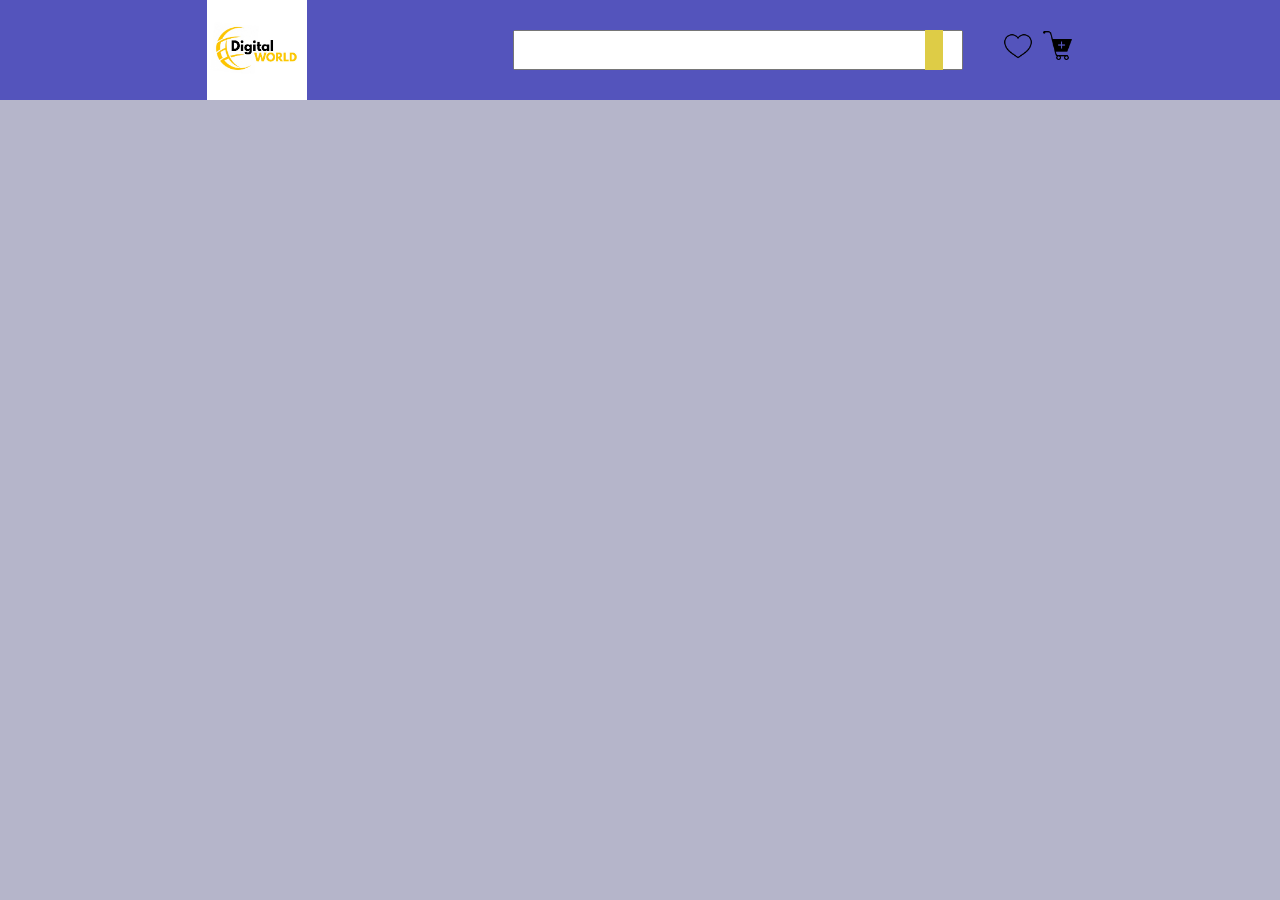
==== index.html @ 705ce451 "My html and css project'" ====
<!DOCTYPE html>
<html lang="en">
<head>
    <meta charset="UTF-8">
    <meta name="viewport" content="width=device-width, initial-scale=1.0">
    <title>Html and Css Website</title>
    <link rel="stylesheet" href="style.css">
    <link rel="stylesheet" href="https://cdnjs.cloudflare.com/ajax/libs/font-awesome/6.6.0/css/all.min.css"
     integrity="sha512-Kc323vGBEqzTmouAECnVceyQqyqdsSiqLQISBL29aUW4U/M7pSPA/gEUZQqv1cwx4OnYxTxve5UMg5GT6L4JJg=="
     crossorigin="anonymous" referrerpolicy="no-referrer" />
</head>
<body>
    <nav>
        <img src="./Image/log 1.jpg" alt="" id="logo">
        <div class="input">
            <input type="search" name="search" id="search">
            <i class="fas fa-search"></i>
            <div class="cart">
            <img src="./Image/heat.png" alt="">
            <img src="./Image/Shop.png" alt="">
        </div>
        </div>
    </nav>
    
</body>
</html>
---- style.css ----
* {
    padding: 0;
    margin: 0;
}
body{
    background-color: rgb(181, 181, 202);
}
nav{
    width: 100%;
    height: 100px;
    background-color: rgba(71, 71, 186, 0.884);
    display: flex;
    justify-content: space-evenly;
    align-items: center;
}
#logo{
     width: 100px;
     height: 100px;
}
.input {
    display: flex;
}
input{
    width: 450px;
    height: 40px;
}
i {
    background-color: rgb(222, 204, 70);
    color: #fff;
    padding: 9px;
    margin-left: -38px;
}
.cart {
    display: flex;
    padding: 0px 50px;
    width: 30px;
    height: 30px;
}
.cart img{
    padding-left: 10px;
}
.cart img:hover{
    cursor: pointer;
}


/* Small Screen */
@media(max-width: 100px){
    nav{
        height: 80px;
    }
    #logo{
        width: 100px;
        height: 100px;
    }
    input{
        width: 250px;
        height: 100px;
    }
    i {
        margin-left: -20px;
        padding: 7px;
    }
    .cart{
        padding: 0 20px;
        width: 20px;
        height: 20px;
    }
    .cart img{
        padding-left: 7px;
    }
}


/* Mobile Screen */
@media(max-width: 400px) {
    nav{
        height: 60px;
    }
    #logo{
        height: 60px;
        width: 50px;
    }
    input{
        width: 170px;
        height: 25px;
    }
    i{
        background-color: transparent;
        color: black;
        padding-top: 2px;
        margin-left: -20px;
    }
    .cart{
        padding: 0 15px;
        width: 15px;
        height: 15px;
    }
}
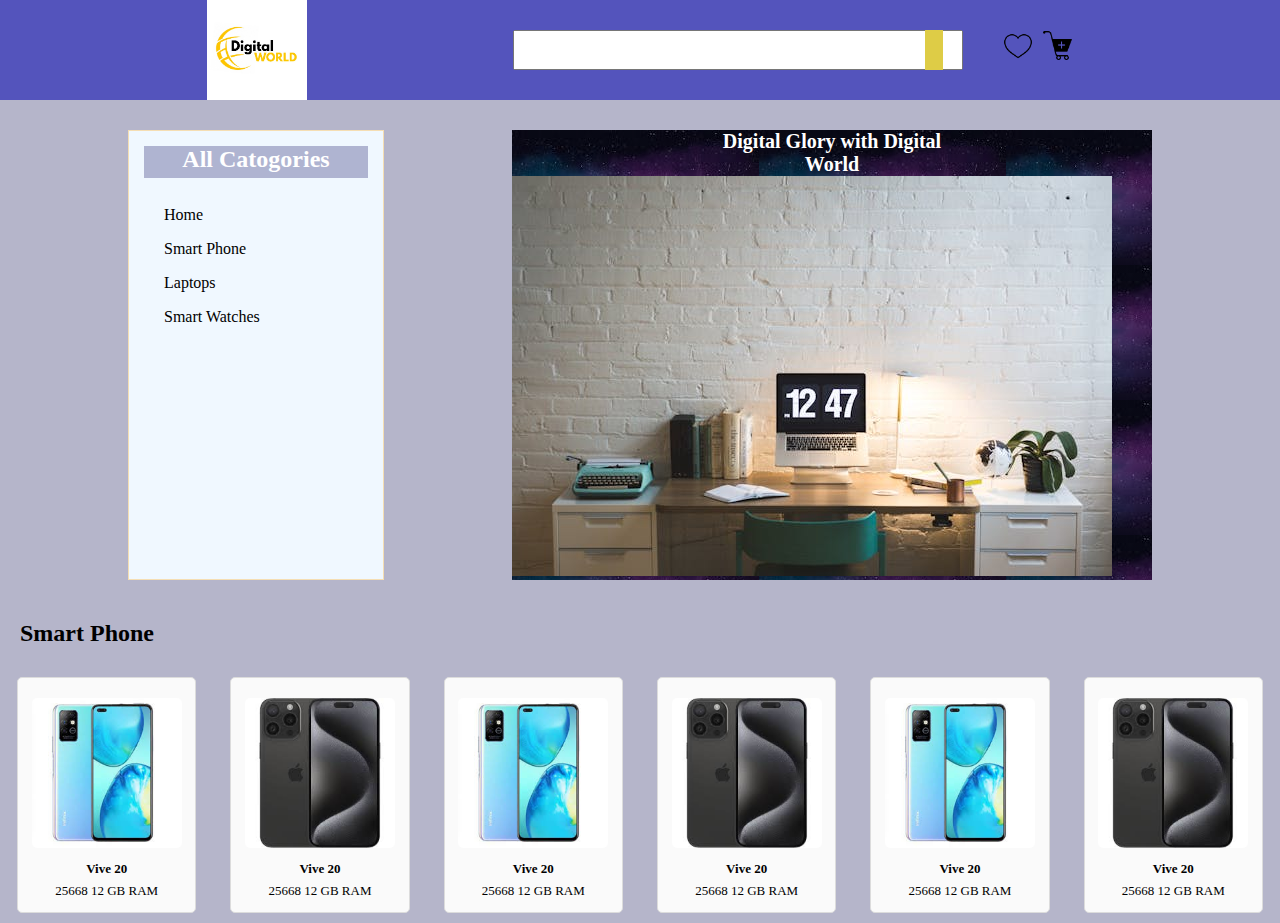
==== commit f5bb8827: "Mobile portion is done" ====
--- a/index.html
+++ b/index.html
@@ -21,6 +21,80 @@
         </div>
         </div>
     </nav>
-    
+
+    <!-- Home -->
+     <div class="home">
+        <div class="catogories">
+            <h2>All Catogories</h2>
+           <ul>
+            <li><a href="">Home</a></li>
+            <li><a href="">Smart Phone</a></li>
+            <li><a href="">Laptops</a></li>
+            <li><a href="">Smart Watches</a></li>
+           </ul>
+        </div>
+
+        <div class="Background-imag">
+
+      <h2>Digital Glory with Digital <br> World</h2>
+      <img src="./Image/back.jpeg" alt="">
+     </div>
+    </div>
+
+    <!-- Smart Phone -->
+    <h2 id="mob-heading">Smart Phone</h2> 
+
+    <div class="Mobiles">
+
+        <div>
+            <img src="./Image/mobile4.jpeg" alt="">
+            <span>
+                <p>Vive 20</p>
+                <p>25668 12 GB RAM</p>
+            </span>
+        </div>
+
+        <div>
+            <img src="./Image/mobile5.jpeg" alt="">
+            <span>
+                <p>Vive 20</p>
+                <p>25668 12 GB RAM</p>
+            </span>
+        </div>
+
+
+        <div>
+            <img src="./Image/mobile4.jpeg" alt="">
+            <span>
+                <p>Vive 20</p>
+                <p>25668 12 GB RAM</p>
+            </span>
+        </div>
+
+        <div>
+            <img src="./Image/mobile5.jpeg" alt="">
+            <span>
+                <p>Vive 20</p>
+                <p>25668 12 GB RAM</p>
+            </span>
+        </div>
+
+        <div>
+            <img src="./Image/mobile4.jpeg" alt="">
+            <span>
+                <p>Vive 20</p>
+                <p>25668 12 GB RAM</p>
+            </span>
+        </div>
+
+        <div>
+            <img src="./Image/mobile5.jpeg" alt="">
+            <span>
+                <p>Vive 20</p>
+                <p>25668 12 GB RAM</p>
+            </span>
+        </div>
+
+    </div>  
 </body>
 </html>--- a/style.css
+++ b/style.css
@@ -44,6 +44,113 @@
 }
 
 
+/* Home */
+.home{
+    display: grid;
+    grid-template-columns: 20% 50%;
+    margin: 30px 0;
+    justify-content: space-evenly;
+}
+
+.catogories{
+    background-color: aliceblue;
+    border: 1px solid wheat;
+    padding: 15px;
+}
+.catogories h2{
+    background-color: rgba(71, 71, 136, 0.384);
+    color: #fff;
+    text-align: center;
+    padding-bottom: 5px;
+    margin-bottom: 20px;
+}
+.catogories li{
+    list-style-type: none;
+    padding: 8px 0;
+    padding-left: 20px;
+}
+.catogories li a{
+    text-decoration: none;
+    color: black;
+}
+
+.Background-imag{
+    background-image: linear-gradient(rgba(0,0,0,0.43), rgba(0,0,0,0.438)), url(./Image/back12.jpeg);
+    color: #fff;
+    width: 100%;
+    /* display: flex; */
+    /* height: 100%; */
+    justify-content: space-evenly;
+    align-items: center;
+}
+
+.Background-imag h2{
+    z-index: -1;
+    text-align: center;
+    font-size: 20px;
+}
+
+#mob-heading{
+    margin-top: 0px;
+    margin-bottom: 10px;
+    padding: 10px 20px;
+}
+.Mobiles{
+    display: grid;
+    grid-template-columns: 14% 14% 14% 14% 14% 14%;
+    justify-content: space-around;
+}
+
+.Mobiles div{
+    display: grid;
+    justify-content: center;
+    align-items: center;
+    border-radius: 5px;
+    background-color: #fafafa; 
+    border: 1px solid gainsboro; 
+    text-align: center;
+    margin: 10px 0px;
+}
+
+ .Mobiles div img{
+     height: 150px; 
+    width: 150px;
+    border-radius: 5px;
+    margin: 10px;
+    background-color: transparent;
+  }   
+
+
+  .Mobiles div {
+    display: grid;
+    justify-content: center;
+    align-items: center;
+    border-radius: 5px;
+    background-color: #fafafa; 
+    border: 1px solid gainsboro; 
+    text-align: center;
+    margin: 10px 0px;
+    padding: 10px; /* Added padding to make the background color more visible */
+}
+
+.Mobiles div img {
+    height: 150px; 
+    width: 150px;
+    border-radius: 5px;
+    margin: 10px;
+    background-color: transparent;
+}
+
+
+ .Mobiles span p{
+    padding: 3px;
+    font-size: small;
+} 
+ .Mobiles span p:first-child{
+    font-weight: bold;
+} 
+
+
 /* Small Screen */
 @media(max-width: 100px){
     nav{
@@ -69,8 +176,36 @@
     .cart img{
         padding-left: 7px;
     }
-}
-
+    .Background-imag h2{
+        font-size: 18px;
+    }
+    .Background-imag img{
+        width: 60%;
+    } 
+} 
+
+ /* Mobile */
+  /* #mob-heading{
+    margin-top: 80px;
+    margin-bottom: 10px;
+    padding: 10px 20px;
+}
+.Mobiles{
+    grid-template-columns: 30% 30% 30%;
+    justify-content: space-around;
+}
+.Mobiles div{
+    margin: 10px 0;
+    height: 100%;
+    border: 1px solid #fafafa;
+}
+.Mobiles div img{
+    height: 80%;
+    width: 90%;
+}
+.Mobiles span p{
+    font-size: medium;
+}  */
 
 /* Mobile Screen */
 @media(max-width: 400px) {
@@ -96,4 +231,47 @@
         width: 15px;
         height: 15px;
     }
-}
+    .cart img{
+        padding-left: 5px;
+    }
+
+    /* Home */
+    .home{
+        margin: 20px 0;
+    }
+    .catogories{
+        padding: 5px;
+        height: 70px;
+    }
+    .catogories h2{
+        font-size: 7px;
+        padding: 2px;
+        margin-left: 2px;
+    }
+    .catogories li{
+        padding: 2px 0;
+        font-size: 1vh;
+    }
+    .Background-imag{
+        background-image: linear-gradient(rgba(0,0,0,0.43), rgba(0,0,0,0.438)), url(./Image/back12.jpeg);
+        background-size: cover;
+    }
+    .Background-imag h2{
+        font-size: 18px;
+    }
+    .Background-imag img{
+        width: 40%;
+    }
+
+    /* Mobile  not Working 0n this code*/ 
+     /* #mob-heading{
+        margin: 30px;
+        margin-bottom: 0px;
+        padding: 0 20px;
+        font-size: 2.5vh;
+    }
+     .Mobiles{
+        grid-template-columns: 50% 50%;
+        justify-content: space-around;
+    } 
+}   */
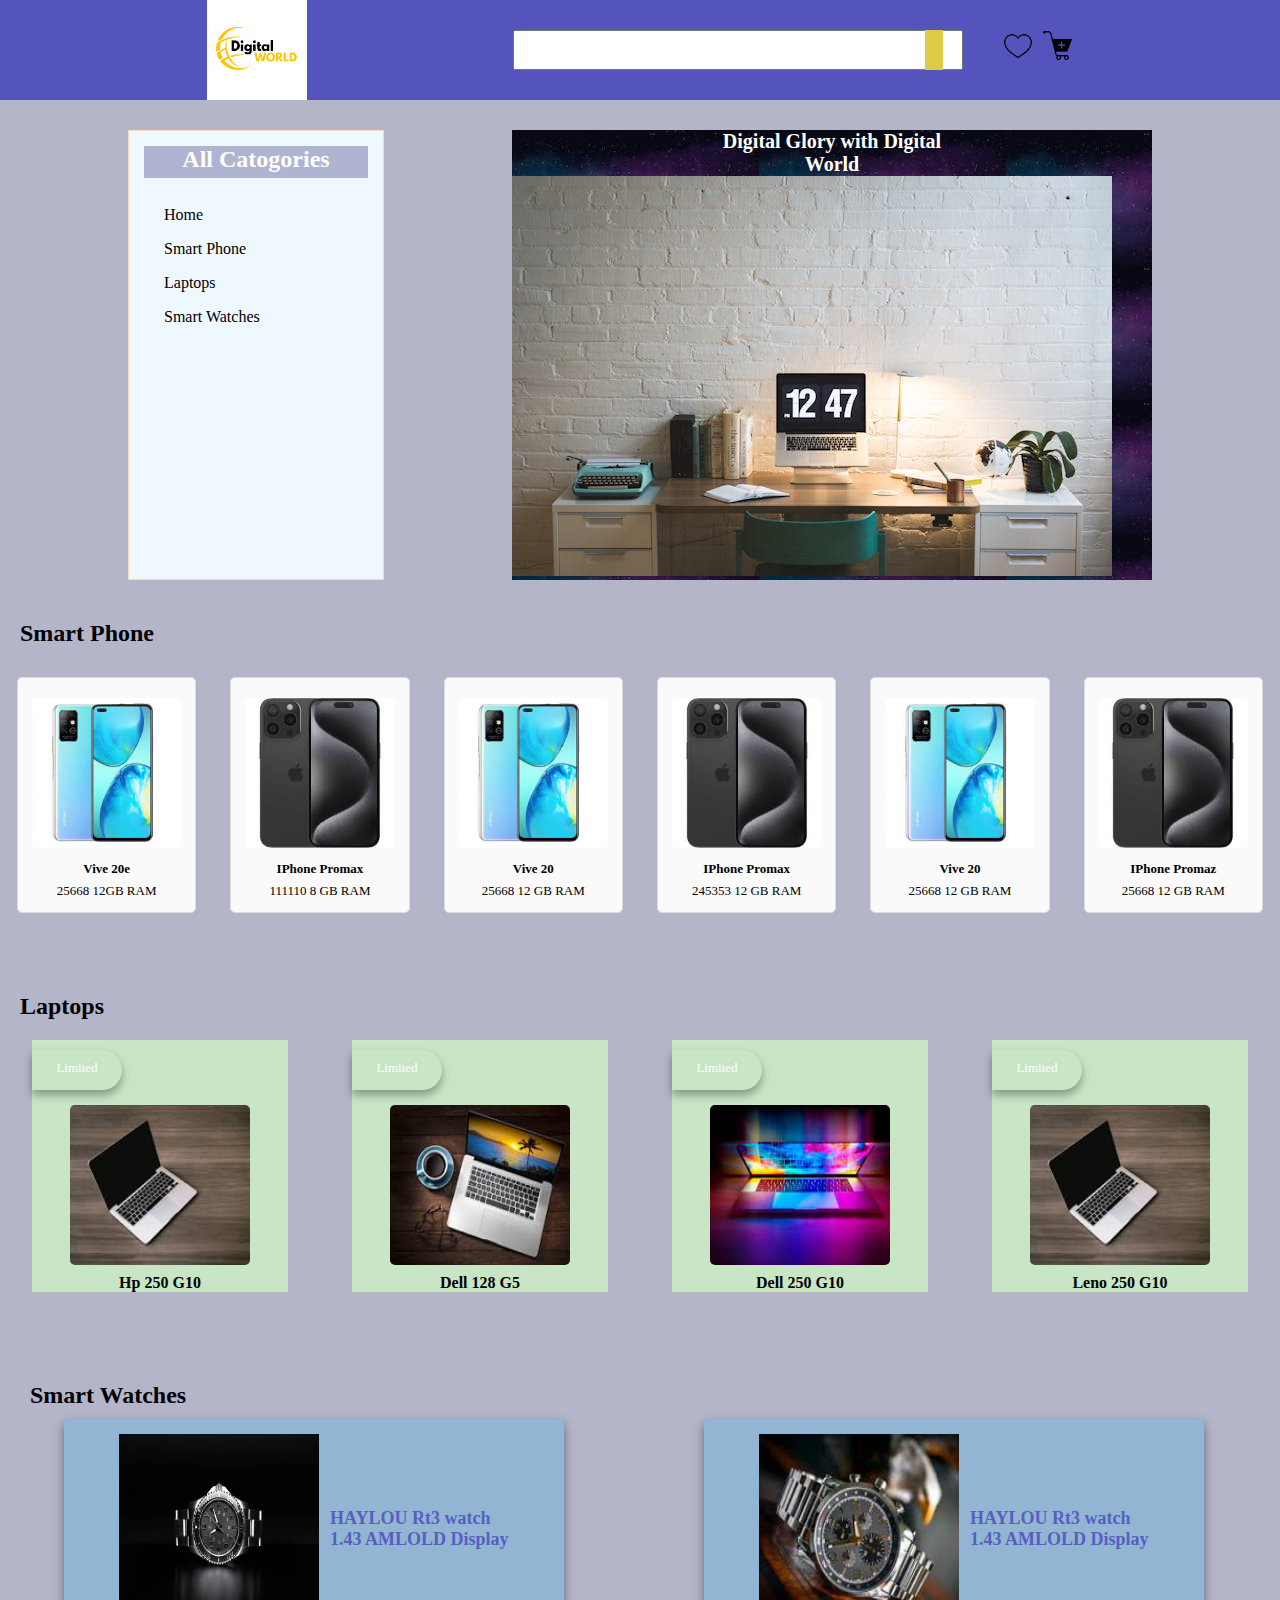
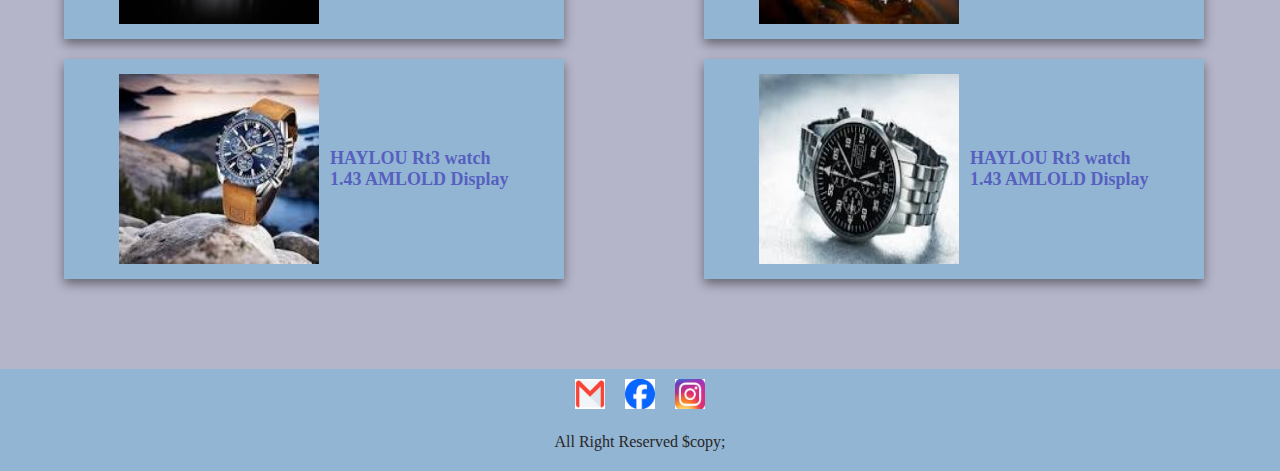
==== commit 0899e6ef: "done my ass" ====
--- a/index.html
+++ b/index.html
@@ -49,16 +49,16 @@
         <div>
             <img src="./Image/mobile4.jpeg" alt="">
             <span>
-                <p>Vive 20</p>
-                <p>25668 12 GB RAM</p>
+                <p>Vive 20e</p>
+                <p>25668 12GB RAM</p>
             </span>
         </div>
 
         <div>
             <img src="./Image/mobile5.jpeg" alt="">
             <span>
-                <p>Vive 20</p>
-                <p>25668 12 GB RAM</p>
+                <p>IPhone Promax</p>
+                <p>111110 8 GB RAM</p>
             </span>
         </div>
 
@@ -74,8 +74,8 @@
         <div>
             <img src="./Image/mobile5.jpeg" alt="">
             <span>
-                <p>Vive 20</p>
-                <p>25668 12 GB RAM</p>
+                <p>IPhone Promax</p>
+                <p>245353 12 GB RAM</p>
             </span>
         </div>
 
@@ -90,11 +90,71 @@
         <div>
             <img src="./Image/mobile5.jpeg" alt="">
             <span>
-                <p>Vive 20</p>
+                <p>IPhone Promaz</p>
                 <p>25668 12 GB RAM</p>
             </span>
         </div>
+    </div>  
 
-    </div>  
+
+    <!-- Laptop -->
+     <h2 id="laptop-heading">Laptops</h2>
+     <div class="laptop">
+        <div>
+        <div class="notify"><p>Limited</p></div>
+        <img src="./Image/laptop1.jpeg" alt="">
+        <h4>Hp 250 G10</h4>
+     </div>
+         
+         <div>
+        <div class="notify"><p>Limited</p></div>
+        <img src="./Image/laptop8.jpeg" alt="">
+        <h4>Dell 128 G5</h4>
+    </div>
+
+         <div>
+        <div class="notify"><p>Limited</p></div>
+        <img src="./Image/laptop5.jpeg" alt="">
+        <h4>Dell 250 G10</h4>
+         </div>
+
+        <div>
+        <div class="notify"><p>Limited</p></div>
+        <img src="./Image/laptop1.jpeg" alt="">
+        <h4>Leno 250 G10</h4>
+     </div>
+    </div>
+
+    <!-- Watch -->
+     <h2 id="Watches-heading">Smart Watches</h2>
+     <div class="smart-watches">
+        <div>
+            <img src="./Image/Watch3.jpg" alt="">
+            <p>HAYLOU Rt3 watch <br> 1.43 AMLOLD Display</p>
+        </div>
+
+        <div>
+            <img src="./Image/Watch33.jpeg" alt="">
+            <p>HAYLOU Rt3 watch <br> 1.43 AMLOLD Display</p>
+        </div>
+
+        <div>
+            <img src="./Image/watch44.jpeg" alt="">
+            <p>HAYLOU Rt3 watch <br> 1.43 AMLOLD Display</p>
+        </div>
+
+        <div>
+            <img src="./Image/Watch66.jpeg" alt="">
+            <p>HAYLOU Rt3 watch <br> 1.43 AMLOLD Display</p>
+        </div>
+     </div>
+
+     <!-- Footer -->
+      <footer>
+        <a href="mailto:abc@gmail.com" target="_blank"><img src="./Image/Email.png" alt=""></a>
+        <a href="#" target="_blank"><img src="./Image/facebook.png" alt=""></a>
+        <a href="#" target="_blank"><img src="./Image/instagram.jpeg" alt=""></a>
+      </footer>
+      <p  class="all-right">All Right Reserved $copy;</p>
 </body>
 </html>--- a/style.css
+++ b/style.css
@@ -150,6 +150,103 @@
     font-weight: bold;
 } 
 
+/* Laptop Heading */
+ #laptop-heading{
+    margin-top: 60px;
+    margin-bottom: 10px;
+    padding: 10px 20px;
+}
+.laptop{
+    display: grid;
+    grid-template-columns: 20% 20% 20% 20%;
+    justify-content: space-around;
+}
+
+.laptop div{
+    background-color: #c8e6c6;
+    border: 1px soled #c8e6c6;
+    text-align: center;
+}
+.laptop div img{
+    height: 160px;
+    width: 180px;
+    border-radius: 5px;
+    margin: 15px;
+    margin-bottom: 5px;
+    background-color: transparent;
+}
+.notify{
+    background-color: black;
+    color: white;
+    width: 90px;
+    height: 40px;
+    padding: 0;
+    margin-top: 10px;
+    box-shadow: rgb(0,0,0,0.35) 0px 5px 10px;
+    border-top-right-radius: 20px;
+    border-bottom-right-radius: 20px;
+}
+.notify p{
+    padding-top: 10px;
+    font-size: small;
+}
+laptop h4{
+    padding-top: 5px;
+    padding-bottom: 15px;
+} 
+
+/* Smart Watch */
+#Watches-heading{
+    margin-top: 80px;
+    margin-left: 10px;
+    padding: 10px 20px;
+}
+.smart-watches{
+    display: grid;
+    grid-template-columns: 40% 40%;
+    justify-content: space-around;    
+}
+.smart-watches div{
+    display: flex;
+    justify-content: space-around;
+    align-items: center;
+    background-color: #91b5d3;
+    width: 400px;
+    height: 200px;
+    margin-bottom: 20px;
+    padding: 10px 50px;
+    box-shadow: rgba(0,0,0,0.43) 0px 5px 10px;
+}
+.smart-watches div img{
+    width: 200px;
+    height: 190px;
+}
+.smart-watches p{
+    font-weight: bold;
+    font-size: 18px;
+    color: rgb(71, 71, 186, 0.804);
+}
+
+/* Footer */
+footer{
+    display: flex;
+    justify-content: center;
+    margin-top: 70px;
+    background-color: #91b5d3;
+}
+footer img{
+    width: 30px;
+    height: 30px;
+    padding: 10px;
+}
+.all-right{
+    text-align: center;
+    background-color: #91b5d3;
+    padding-top: 10px;
+    padding-bottom: 20px;
+    color: #292626;
+}
+
 
 /* Small Screen */
 @media(max-width: 100px){
@@ -182,10 +279,53 @@
     .Background-imag img{
         width: 60%;
     } 
-} 
+
+    /* Laptop */
+    .laptop {
+        display: grid;
+        grid-template-columns: 40% 40%;
+        justify-content: space-around;
+    }
+    .laptop div{
+        margin-bottom: 10px;
+    }
+    .laptop div img{
+        height: 170px;
+        width: 180px;
+        border-radius: 5px;
+        margin: 10px;
+        margin-bottom: 5px;
+        background-color: tra;
+    }
+
+
+/* Smar Watches */
+.smart-watches {
+    display: grid;
+    grid-template-columns: 30% 30%;
+    justify-content: space-around;
+}
+.smart-watches div{
+    display: grid;
+    justify-content: space-around;
+    align-items: center;
+    width: 100%;
+    width: 90%;
+    padding: 10px 10px;
+}
+.smart-watches div img{
+    width: 100%;
+    height: 190px;
+}
+.smart-watches p{
+    text-align: center;
+    font-size: 15px;
+}
+
+
 
  /* Mobile */
-  /* #mob-heading{
+  #mob-heading{
     margin-top: 80px;
     margin-bottom: 10px;
     padding: 10px 20px;
@@ -205,8 +345,8 @@
 }
 .Mobiles span p{
     font-size: medium;
-}  */
-
+} 
+}
 /* Mobile Screen */
 @media(max-width: 400px) {
     nav{
@@ -264,7 +404,7 @@
     }
 
     /* Mobile  not Working 0n this code*/ 
-     /* #mob-heading{
+      #mob-heading{
         margin: 30px;
         margin-bottom: 0px;
         padding: 0 20px;
@@ -274,4 +414,76 @@
         grid-template-columns: 50% 50%;
         justify-content: space-around;
     } 
-}   */
+
+    #laptop-heading{
+        margin-top: 30px;
+        margin-bottom: 0px;
+        padding: 20px 20px;
+        font-size: 2.5vh;
+    }
+    .laptop{
+        display: grid;
+        grid-template-columns: 80%;
+        justify-content: space-around;
+    }
+    .laptop .notify{
+        width: 80px;
+        height: 20px;
+    }
+    .laptop .notify p{
+        padding-top: 3px;
+        font-size: 2vh;
+    }
+    .laptop h5{
+        font-size: 2vh;
+        padding: 3px;
+        padding-bottom: 10px;
+    }
+
+    #Watches-heading{
+        margin-top: 30px;
+        margin-bottom: 0px;
+        padding: 20px 20px;
+        font-size: 2.5vh;
+    }
+    .smart-watches{
+        display: grid;
+        grid-template-columns: 80%;
+        justify-content: space-around;
+    }
+
+    .smart-watches div{
+        display: grid;
+        justify-content: center;
+        align-items: center;
+        width: 260px;
+        height: 250px;
+        margin: 10px;
+        padding: 0 10px;
+    }
+    .smart-watches div img{
+        width: 150px;
+        height: 150px;
+    }
+    .smart-watches div p{
+        font-size: 2vh;
+    }
+
+    /* Footer */
+   footer{
+    margin-top: 50px;
+   }
+
+   footer img{
+    width: 15px;
+    height: 15px;
+    padding: 8px;
+   }
+   .all-right{
+    font-size: 2vh;
+    padding-top: 5px;
+    padding-bottom: 10px;
+   }
+
+}   
+
